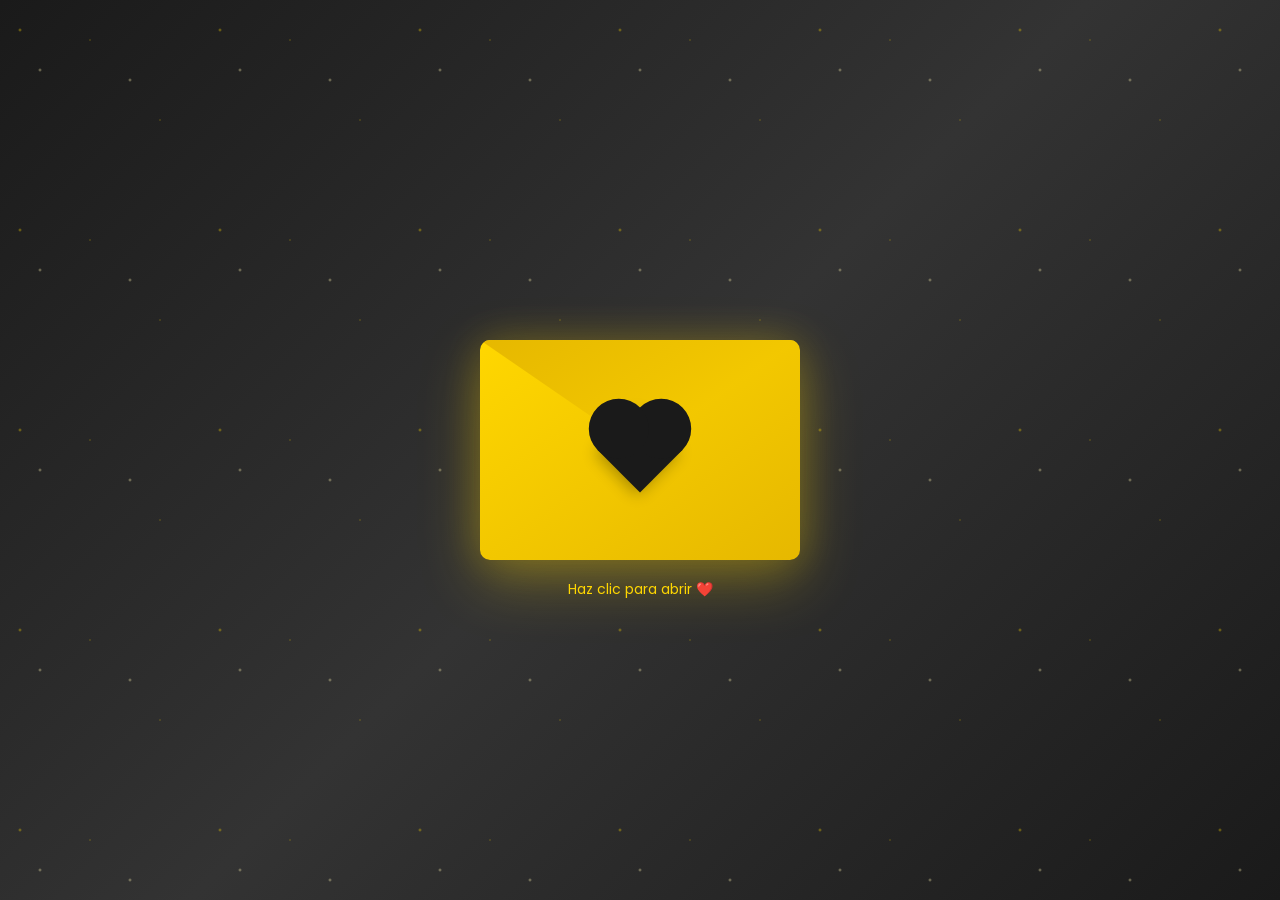
==== index.html @ 088941a1 "First commit" ====
<!DOCTYPE html>
<html lang="es">
<head>
    <meta charset="UTF-8">
    <meta name="viewport" content="width=device-width, initial-scale=1.0">
    <title>Feliz Cumpleaños Allisson ❤️</title>
    <link rel="stylesheet" href="styles.css">
    <link href="https://fonts.googleapis.com/css2?family=Dancing+Script:wght@400;700&family=Playfair+Display:wght@400;700&family=Poppins:wght@300;400;600&display=swap" rel="stylesheet">
</head>
<body>
    <!-- Sobre de la carta -->
    <div class="envelope" id="envelope">
        <div class="envelope-flap"></div>
        <div class="envelope-content">
            <div class="heart-seal"></div>
        </div>
        <p class="envelope-hint">Haz clic para abrir ❤️</p>
    </div>

    <!-- Contenido de la carta -->
    <div class="letter" id="letter">
        <div class="letter-header">
            <div class="decorative-line"></div>
            <h1>✨ Feliz Cumpleaños ✨</h1>
            <h2>Allisson</h2>
            <div class="decorative-line"></div>
        </div>

        <div class="letter-body">
            <div class="intro-section">
                <p class="greeting">Para la mujer más especial del mundo...</p>
            </div>

            <div class="message-section">
                <p class="message">
                    Hoy es un día muy especial porque celebramos a alguien increíble, 
                    alguien que ilumina cada momento con su sonrisa, su risa y su presencia. 
                    Tú, Allisson, eres esa luz que hace que todo sea más hermoso.
                </p>
            </div>

            <div class="message-section">
                <p class="message">
                    Quiero que sepas lo mucho que significas para mí. Cada momento 
                    compartido contigo es un tesoro que guardo en mi corazón. Tu fuerza, 
                    tu bondad y tu forma de ser me inspiran cada día a ser mejor persona.
                </p>
            </div>

            <div class="photo-gallery">
                <h3>Nuestros Momentos Especiales 📸</h3>
                <div class="photos-grid">
                    <div class="photo-frame">
                        <div class="photo-placeholder">
                            <span>📷</span>
                            <p>Foto 1</p>
                        </div>
                    </div>
                    <div class="photo-frame">
                        <div class="photo-placeholder">
                            <span>📷</span>
                            <p>Foto 2</p>
                        </div>
                    </div>
                    <div class="photo-frame">
                        <div class="photo-placeholder">
                            <span>📷</span>
                            <p>Foto 3</p>
                        </div>
                    </div>
                    <div class="photo-frame">
                        <div class="photo-placeholder">
                            <span>📷</span>
                            <p>Foto 4</p>
                        </div>
                    </div>
                </div>
            </div>

            <div class="wishes-section">
                <h3>🎂 Mis Deseos Para Ti 🎂</h3>
                <ul class="wishes-list">
                    <li>✨ Que todos tus sueños se hagan realidad</li>
                    <li>✨ Que la felicidad te acompañe siempre</li>
                    <li>✨ Que cada día traiga nuevas aventuras</li>
                    <li>✨ Que nunca pierdas esa sonrisa que ilumina todo</li>
                    <li>✨ Que este nuevo año de vida sea el mejor de todos</li>
                </ul>
            </div>

            <div class="final-message">
                <p class="message">
                    Gracias por ser tú, por existir, por cada risa, por cada momento. 
                    No tengo palabras suficientes para expresar lo valioso/a que eres para mí.
                </p>
                <p class="signature">
                    Con todo mi amor,<br>
                    <span class="from-name">Con cariño 💛</span>
                </p>
            </div>
        </div>

        <div class="letter-footer">
            <div class="hearts-decoration">
                <span>❤️</span>
                <span>💛</span>
                <span>❤️</span>
                <span>💛</span>
                <span>❤️</span>
            </div>
            <p class="date">31 de Agosto, 2026</p>
        </div>
    </div>

    <!-- Partículas de corazones -->
    <div class="particles" id="particles"></div>

    <!-- Confeti -->
    <div class="confetti-container" id="confetti"></div>

    <script src="script.js"></script>
</body>
</html>
---- styles.css ----
/* ========================================
   ESTILOS CARTA DE CUMPLEAÑOS
   Colores: Amarillo y Negro
   ======================================== */

/* Variables de colores */
:root {
    --yellow-primary: #FFD700;
    --yellow-light: #FFF3B0;
    --yellow-dark: #E6B800;
    --black-primary: #1a1a1a;
    --black-light: #333333;
    --white: #ffffff;
    --cream: #FFFEF0;
}

/* Reset y estilos base */
* {
    margin: 0;
    padding: 0;
    box-sizing: border-box;
}

body {
    font-family: "Poppins", sans-serif;
    background: linear-gradient(135deg, var(--black-primary) 0%, var(--black-light) 50%, var(--black-primary) 100%);
    min-height: 100vh;
    display: flex;
    justify-content: center;
    align-items: center;
    padding: 20px;
    overflow-x: hidden;
}

body::before {
    content: "";
    position: fixed;
    top: 0;
    left: 0;
    width: 100%;
    height: 100%;
    background-image: 
        radial-gradient(2px 2px at 20px 30px, var(--yellow-primary), transparent),
        radial-gradient(2px 2px at 40px 70px, var(--yellow-light), transparent),
        radial-gradient(1px 1px at 90px 40px, var(--yellow-primary), transparent),
        radial-gradient(2px 2px at 130px 80px, var(--yellow-light), transparent),
        radial-gradient(1px 1px at 160px 120px, var(--yellow-primary), transparent);
    background-repeat: repeat;
    background-size: 200px 200px;
    opacity: 0.5;
    pointer-events: none;
    z-index: 0;
}

/* ========================================
   SOBRE DE LA CARTA
   ======================================== */

.envelope {
    position: relative;
    width: 320px;
    height: 220px;
    background: linear-gradient(145deg, var(--yellow-primary), var(--yellow-dark));
    border-radius: 10px;
    cursor: pointer;
    transition: all 0.5s ease;
    z-index: 10;
    box-shadow: 
        0 20px 60px rgba(255, 215, 0, 0.3),
        0 0 40px rgba(255, 215, 0, 0.2);
    animation: float 3s ease-in-out infinite;
}

.envelope:hover {
    transform: scale(1.05);
    box-shadow: 
        0 25px 70px rgba(255, 215, 0, 0.4),
        0 0 50px rgba(255, 215, 0, 0.3);
}

.envelope.opened {
    animation: openEnvelope 1s ease forwards;
}

.envelope.opened .envelope-flap {
    transform: rotateX(180deg);
}

.envelope.opened .envelope-hint {
    opacity: 0;
}



/* ========================================
   CONTENIDO DE LA CARTA
   ======================================== */

.letter {
    display: none;
    width: 100%;
    max-width: 700px;
    background: linear-gradient(180deg, var(--cream) 0%, var(--white) 100%);
    border-radius: 5px;
    box-shadow: 
        0 30px 80px rgba(0, 0, 0, 0.5),
        0 0 60px rgba(255, 215, 0, 0.2);
    position: relative;
    overflow: hidden;
    z-index: 10;
}

.letter.visible {
    display: block;
    animation: letterAppear 1s ease forwards;
}

@keyframes letterAppear {
    0% {
        opacity: 0;
        transform: scale(0.8) translateY(50px);
    }
    100% {
        opacity: 1;
        transform: scale(1) translateY(0);
    }
}

.letter::before {
    content: "";
    position: absolute;
    top: 0;
    left: 0;
    right: 0;
    height: 8px;
    background: repeating-linear-gradient(
        90deg,
        var(--yellow-primary) 0px,
        var(--yellow-primary) 20px,
        var(--black-primary) 20px,
        var(--black-primary) 40px
    );
}

.letter-header {
    text-align: center;
    padding: 40px 30px 20px;
    background: linear-gradient(135deg, var(--yellow-primary) 0%, var(--yellow-light) 100%);
    position: relative;
}

.decorative-line {
    height: 3px;
    background: linear-gradient(90deg, transparent, var(--black-primary), transparent);
    margin: 15px auto;
    width: 60%;
}

.letter-header h1 {
    font-family: "Dancing Script", cursive;
    font-size: 2.5rem;
    color: var(--black-primary);
    text-shadow: 2px 2px 4px rgba(255, 255, 255, 0.5);
    animation: shimmer 2s infinite;
}

@keyframes shimmer {
    0%, 100% { opacity: 1; }
    50% { opacity: 0.8; }
}

.letter-header h2 {


/* ========================================
   GALERÍA DE FOTOS
   ======================================== */

.photo-gallery {
    margin: 35px 0;
    text-align: center;
}

.photo-gallery h3 {
    font-family: "Dancing Script", cursive;
    font-size: 1.6rem;
    color: var(--black-primary);
    margin-bottom: 20px;
}

.photos-grid {
    display: grid;
    grid-template-columns: repeat(2, 1fr);
    gap: 15px;
    max-width: 500px;
    margin: 0 auto;
}

.photo-frame {
    aspect-ratio: 1;
    border-radius: 10px;
    overflow: hidden;
    box-shadow: 
        0 5px 20px rgba(0, 0, 0, 0.2),
        inset 0 0 0 4px var(--yellow-primary);
    transition: all 0.3s ease;
    position: relative;
}

.photo-frame:hover {
    transform: scale(1.05) rotate(2deg);
    box-shadow: 
        0 10px 30px rgba(0, 0, 0, 0.3),
        inset 0 0 0 4px var(--yellow-primary);
}

.photo-placeholder {
    width: 100%;
    height: 100%;
    background: linear-gradient(135deg, var(--yellow-light), var(--cream));
    display: flex;
    flex-direction: column;
    justify-content: center;
    align-items: center;
    border: 2px dashed var(--yellow-dark);
}

.photo-placeholder span {
    font-size: 2.5rem;
    margin-bottom: 5px;
}

.photo-placeholder p {
    font-size: 0.8rem;
    color: var(--black-light);
    font-weight: 600;
}

.photo-frame img {
    width: 100%;
    height: 100%;
    object-fit: cover;
}

/* ========================================
   SECCIÓN DE DESEOS
   ======================================== */

.wishes-section {
    margin: 35px 0;
    padding: 25px;
    background: linear-gradient(135deg, var(--yellow-light) 0%, var(--cream) 100%);
    border-radius: 15px;
    border: 3px solid var(--yellow-primary);
    position: relative;
}

.wishes-section::before {
    content: "🎁";
    position: absolute;
    top: -15px;
    left: 50%;
    transform: translateX(-50%);
    font-size: 2rem;


/* ========================================
   MENSAJE FINAL
   ======================================== */

.final-message {
    text-align: center;
    margin-top: 35px;
    padding-top: 25px;
    border-top: 2px solid var(--yellow-primary);
}

.signature {
    font-family: "Dancing Script", cursive;
    font-size: 1.5rem;
    color: var(--black-primary);
    margin-top: 20px;
}

.from-name {
    font-size: 1.8rem;
    display: block;
    margin-top: 10px;
}

/* ========================================
   FOOTER DE LA CARTA
   ======================================== */

.letter-footer {
    text-align: center;
    padding: 20px 30px 30px;
    background: linear-gradient(180deg, var(--cream) 0%, var(--yellow-light) 100%);
}

.hearts-decoration {
    font-size: 1.5rem;
    margin-bottom: 15px;
    animation: heartbeat 1.5s infinite;
}

@keyframes heartbeat {
    0%, 100% { transform: scale(1); }
    50% { transform: scale(1.1); }
}

.date {
    font-family: "Playfair Display", serif;
    font-size: 1rem;
    color: var(--black-light);
    font-style: italic;
}

/* ========================================
   PARTÍCULAS Y EFECTOS
   ======================================== */

.particles {
    position: fixed;
    top: 0;
    left: 0;
    width: 100%;
    height: 100%;
    pointer-events: none;
    z-index: 5;
}

.particle {
    position: absolute;
    font-size: 1.5rem;
    animation: particleFall linear infinite;
    opacity: 0.8;
}

@keyframes particleFall {
    0% {
        transform: translateY(-100px) rotate(0deg);
        opacity: 0;
    }
    10% {
        opacity: 0.8;
    }
    90% {
        opacity: 0.8;
    }
    100% {
        transform: translateY(100vh) rotate(720deg);
        opacity: 0;
    }
}

/* ========================================
   CONFETI
   ======================================== */

.confetti-container {
    position: fixed;
    top: 0;
    left: 0;
    width: 100%;
    height: 100%;
    pointer-events: none;
    z-index: 100;
    overflow: hidden;
}

.confetti {
    position: absolute;
    width: 10px;
    height: 10px;
    top: -10px;
    animation: confettiFall linear forwards;
}

@keyframes confettiFall {
    0% {
        transform: translateY(0) rotateZ(0deg);
        opacity: 1;
    }
    100% {
        transform: translateY(100vh) rotateZ(720deg);
        opacity: 0;
    }
}

/* ========================================
   RESPONSIVE
   ======================================== */

@media (max-width: 600px) {
    .letter-header h1 {
        font-size: 1.8rem;
    }
    
    .letter-header h2 {
        font-size: 2rem;
    }
    
    .letter-body {
        padding: 20px 25px;
    }
    
    .greeting {
        font-size: 1.4rem;
    }
    
    .message {
        font-size: 0.95rem;
    }
    
    .photos-grid {
        gap: 10px;
    }
    
    .envelope {
        width: 280px;
        height: 190px;
    }
}

/* ========================================
   EFECTOS ADICIONALES
   ======================================== */

.letter:hover {
    box-shadow: 
        0 35px 90px rgba(0, 0, 0, 0.5),
        0 0 80px rgba(255, 215, 0, 0.3);
}

html {
    scroll-behavior: smooth;
}

::selection {
    background: var(--yellow-primary);
    color: var(--black-primary);
}
    background: var(--white);
    padding: 0 10px;
}

.wishes-section h3 {
    font-family: "Playfair Display", serif;
    font-size: 1.4rem;
    color: var(--black-primary);
    text-align: center;
    margin-bottom: 15px;
}

.wishes-list {
    list-style: none;
    padding: 0;
}

.wishes-list li {
    padding: 10px 0;
    border-bottom: 1px dashed var(--yellow-dark);
    font-size: 1rem;
    color: var(--black-light);
    position: relative;
    padding-left: 30px;
    transition: all 0.3s ease;
}

.wishes-list li:last-child {
    border-bottom: none;
}

.wishes-list li:hover {
    color: var(--black-primary);
    transform: translateX(5px);
}

.wishes-list li::before {
    content: "✨";
    position: absolute;
    left: 0;
    top: 50%;
    transform: translateY(-50%);
}
    font-family: "Playfair Display", serif;
    font-size: 3rem;
    color: var(--black-primary);
    margin-top: 10px;
    letter-spacing: 3px;
}

.letter-body {
    padding: 30px 40px;
    color: var(--black-light);
}

.intro-section {
    text-align: center;
    margin-bottom: 25px;
}

.greeting {
    font-family: "Dancing Script", cursive;
    font-size: 1.8rem;
    color: var(--black-primary);
    font-style: italic;
}

.message-section {
    margin-bottom: 25px;
    opacity: 0;
    transform: translateY(20px);
    animation: fadeInUp 0.8s ease forwards;
}

.message-section:nth-child(2) { animation-delay: 0.5s; }
.message-section:nth-child(3) { animation-delay: 1s; }

@keyframes fadeInUp {
    to {
        opacity: 1;
        transform: translateY(0);
    }
}

.message {
    font-size: 1rem;
    line-height: 1.8;
    text-align: justify;
    color: var(--black-light);
}
@keyframes float {
    0%, 100% { transform: translateY(0); }
    50% { transform: translateY(-10px); }
}

@keyframes openEnvelope {
    0% { transform: scale(1); }
    50% { transform: scale(1.1); }
    100% { transform: scale(0); opacity: 0; }
}

.envelope-flap {
    position: absolute;
    top: 0;
    left: 0;
    width: 100%;
    height: 100%;
    background: linear-gradient(145deg, var(--yellow-dark), var(--yellow-primary));
    clip-path: polygon(0 0, 50% 50%, 100% 0);
    transform-origin: top center;
    transition: transform 0.8s ease;
    border-radius: 10px 10px 0 0;
}

.envelope-content {
    position: absolute;
    top: 50%;
    left: 50%;
    transform: translate(-50%, -50%);
    text-align: center;
    z-index: 1;
}

.heart-seal {
    width: 60px;
    height: 60px;
    background: var(--black-primary);
    transform: rotate(45deg);
    position: relative;
    margin: 0 auto;
    box-shadow: 0 4px 15px rgba(0, 0, 0, 0.3);
}

.heart-seal::before,
.heart-seal::after {
    content: "";
    position: absolute;
    width: 60px;
    height: 60px;
    background: var(--black-primary);
    border-radius: 50%;
}

.heart-seal::before {
    top: -30px;
    left: 0;
}

.heart-seal::after {
    top: 0;
    left: -30px;
}

.envelope-hint {
    position: absolute;
    bottom: -40px;
    left: 50%;
    transform: translateX(-50%);
    color: var(--yellow-primary);
    font-size: 14px;
    white-space: nowrap;
    transition: opacity 0.5s ease;
    animation: pulse 2s infinite;
}

@keyframes pulse {
    0%, 100% { opacity: 1; }
    50% { opacity: 0.5; }
}
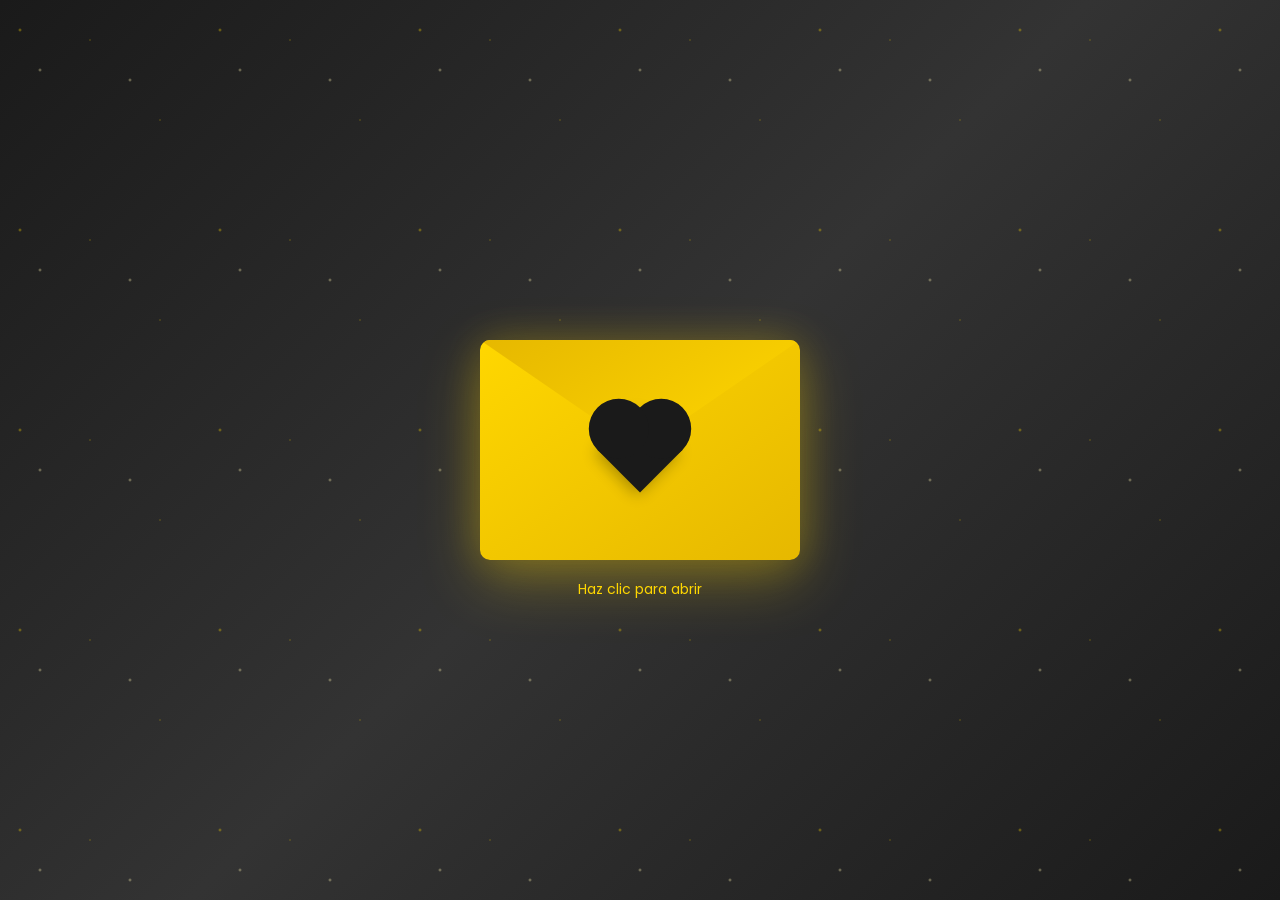
==== commit 95b29bc7: "Carta centrada" ====
--- a/index.html
+++ b/index.html
@@ -3,74 +3,77 @@
 <head>
     <meta charset="UTF-8">
     <meta name="viewport" content="width=device-width, initial-scale=1.0">
-    <title>Feliz Cumpleaños Allisson ❤️</title>
+    <title>Feliz Cumplea�os Allisson</title>
     <link rel="stylesheet" href="styles.css">
     <link href="https://fonts.googleapis.com/css2?family=Dancing+Script:wght@400;700&family=Playfair+Display:wght@400;700&family=Poppins:wght@300;400;600&display=swap" rel="stylesheet">
 </head>
 <body>
-    <!-- Sobre de la carta -->
-    <div class="envelope" id="envelope">
-        <div class="envelope-flap"></div>
-        <div class="envelope-content">
-            <div class="heart-seal"></div>
+    <!-- Contenedor del sobre -->
+    <div class="envelope-wrapper">
+        <!-- Sobre de la carta -->
+        <div class="envelope" id="envelope">
+            <div class="envelope-flap"></div>
+            <div class="envelope-content">
+                <div class="heart-seal"></div>
+            </div>
+            <p class="envelope-hint">Haz clic para abrir</p>
         </div>
-        <p class="envelope-hint">Haz clic para abrir ❤️</p>
     </div>
 
     <!-- Contenido de la carta -->
     <div class="letter" id="letter">
         <div class="letter-header">
             <div class="decorative-line"></div>
-            <h1>✨ Feliz Cumpleaños ✨</h1>
+            <h1>Feliz Cumpleanos</h1>
             <h2>Allisson</h2>
             <div class="decorative-line"></div>
         </div>
 
         <div class="letter-body">
             <div class="intro-section">
-                <p class="greeting">Para la mujer más especial del mundo...</p>
+                <p class="greeting">Para la mujer mas especial del mundo...</p>
             </div>
 
             <div class="message-section">
                 <p class="message">
-                    Hoy es un día muy especial porque celebramos a alguien increíble, 
+                    Hoy es un dia muy especial porque celebramos a alguien increible, 
                     alguien que ilumina cada momento con su sonrisa, su risa y su presencia. 
-                    Tú, Allisson, eres esa luz que hace que todo sea más hermoso.
+                    Tu, Allisson, eres esa luz que hace que todo sea mas hermoso.
                 </p>
             </div>
 
             <div class="message-section">
                 <p class="message">
-                    Quiero que sepas lo mucho que significas para mí. Cada momento 
-                    compartido contigo es un tesoro que guardo en mi corazón. Tu fuerza, 
-                    tu bondad y tu forma de ser me inspiran cada día a ser mejor persona.
+                    Quiero que sepas lo mucho que significas para mi. Cada momento 
+                    compartido contigo es un tesoro que guardo en mi corazon. Tu fuerza, 
+                    tu bondad y tu forma de ser me inspiran cada dia a ser mejor persona.
                 </p>
             </div>
 
             <div class="photo-gallery">
-                <h3>Nuestros Momentos Especiales 📸</h3>
+                <h3>Nuestros Momentos Especiales</h3>
                 <div class="photos-grid">
                     <div class="photo-frame">
                         <div class="photo-placeholder">
-                            <span>📷</span>
+                            <span>??</span>
                             <p>Foto 1</p>
                         </div>
                     </div>
                     <div class="photo-frame">
                         <div class="photo-placeholder">
-                            <span>📷</span>
+                            <span>??</span>
                             <p>Foto 2</p>
                         </div>
                     </div>
                     <div class="photo-frame">
                         <div class="photo-placeholder">
-                            <span>📷</span>
+                            <span>??</span>
                             <p>Foto 3</p>
                         </div>
                     </div>
                     <div class="photo-frame">
                         <div class="photo-placeholder">
-                            <span>📷</span>
+                            <span>??</span>
                             <p>Foto 4</p>
                         </div>
                     </div>
@@ -78,41 +81,41 @@
             </div>
 
             <div class="wishes-section">
-                <h3>🎂 Mis Deseos Para Ti 🎂</h3>
+                <h3>Mis Deseos Para Ti</h3>
                 <ul class="wishes-list">
-                    <li>✨ Que todos tus sueños se hagan realidad</li>
-                    <li>✨ Que la felicidad te acompañe siempre</li>
-                    <li>✨ Que cada día traiga nuevas aventuras</li>
-                    <li>✨ Que nunca pierdas esa sonrisa que ilumina todo</li>
-                    <li>✨ Que este nuevo año de vida sea el mejor de todos</li>
+                    <li>Que todos tus suenos se hagan realidad</li>
+                    <li>Que la felicidad te acompanie siempre</li>
+                    <li>Que cada dia traiga nuevas aventuras</li>
+                    <li>Que nunca pierdas esa sonrisa que ilumina todo</li>
+                    <li>Que este nuevo ano de vida sea el mejor de todos</li>
                 </ul>
             </div>
 
             <div class="final-message">
                 <p class="message">
-                    Gracias por ser tú, por existir, por cada risa, por cada momento. 
-                    No tengo palabras suficientes para expresar lo valioso/a que eres para mí.
+                    Gracias por ser tu, por existir, por cada risa, por cada momento. 
+                    No tengo palabras suficientes para expresar lo valioso/a que eres para mi.
                 </p>
                 <p class="signature">
                     Con todo mi amor,<br>
-                    <span class="from-name">Con cariño 💛</span>
+                    <span class="from-name">Con cari�o</span>
                 </p>
             </div>
         </div>
 
         <div class="letter-footer">
             <div class="hearts-decoration">
-                <span>❤️</span>
-                <span>💛</span>
-                <span>❤️</span>
-                <span>💛</span>
-                <span>❤️</span>
+                <span>??</span>
+                <span>??</span>
+                <span>??</span>
+                <span>??</span>
+                <span>??</span>
             </div>
             <p class="date">31 de Agosto, 2026</p>
         </div>
     </div>
 
-    <!-- Partículas de corazones -->
+    <!-- Particulas de corazones -->
     <div class="particles" id="particles"></div>
 
     <!-- Confeti -->
@@ -120,4 +123,4 @@
 
     <script src="script.js"></script>
 </body>
-</html>+</html>
--- a/styles.css
+++ b/styles.css
@@ -1,9 +1,4 @@
-/* ========================================
-   ESTILOS CARTA DE CUMPLEAÑOS
-   Colores: Amarillo y Negro
-   ======================================== */
-
-/* Variables de colores */
+/* CARTA DE CUMPLEANOS */
 :root {
     --yellow-primary: #FFD700;
     --yellow-light: #FFF3B0;
@@ -14,31 +9,23 @@
     --cream: #FFFEF0;
 }
 
-/* Reset y estilos base */
-* {
-    margin: 0;
-    padding: 0;
-    box-sizing: border-box;
-}
+* { margin: 0; padding: 0; box-sizing: border-box; }
 
 body {
     font-family: "Poppins", sans-serif;
-    background: linear-gradient(135deg, var(--black-primary) 0%, var(--black-light) 50%, var(--black-primary) 100%);
+    background: linear-gradient(135deg, var(--black-primary), var(--black-light), var(--black-primary));
     min-height: 100vh;
     display: flex;
     justify-content: center;
     align-items: center;
     padding: 20px;
-    overflow-x: hidden;
+    position: relative;
 }
 
 body::before {
     content: "";
     position: fixed;
-    top: 0;
-    left: 0;
-    width: 100%;
-    height: 100%;
+    top: 0; left: 0; width: 100%; height: 100%;
     background-image: 
         radial-gradient(2px 2px at 20px 30px, var(--yellow-primary), transparent),
         radial-gradient(2px 2px at 40px 70px, var(--yellow-light), transparent),
@@ -52,59 +39,88 @@
     z-index: 0;
 }
 
-/* ========================================
-   SOBRE DE LA CARTA
-   ======================================== */
-
+/* ENVOLTURA DEL SOBRE */
+.envelope-wrapper {
+    display: flex;
+    justify-content: center;
+    align-items: center;
+    width: 100%;
+}
+
+/* OCULTAR ENVOLTURA DEL SOBRE */
+.envelope-wrapper.hidden {
+    display: none;
+}
+
+/* SOBRE */
 .envelope {
     position: relative;
-    width: 320px;
-    height: 220px;
+    width: 320px; height: 220px;
     background: linear-gradient(145deg, var(--yellow-primary), var(--yellow-dark));
     border-radius: 10px;
     cursor: pointer;
     transition: all 0.5s ease;
     z-index: 10;
-    box-shadow: 
-        0 20px 60px rgba(255, 215, 0, 0.3),
-        0 0 40px rgba(255, 215, 0, 0.2);
+    box-shadow: 0 20px 60px rgba(255, 215, 0, 0.3), 0 0 40px rgba(255, 215, 0, 0.2);
     animation: float 3s ease-in-out infinite;
 }
 
 .envelope:hover {
     transform: scale(1.05);
-    box-shadow: 
-        0 25px 70px rgba(255, 215, 0, 0.4),
-        0 0 50px rgba(255, 215, 0, 0.3);
-}
-
-.envelope.opened {
-    animation: openEnvelope 1s ease forwards;
-}
-
-.envelope.opened .envelope-flap {
-    transform: rotateX(180deg);
-}
-
-.envelope.opened .envelope-hint {
-    opacity: 0;
-}
-
-
-
-/* ========================================
-   CONTENIDO DE LA CARTA
-   ======================================== */
-
+    box-shadow: 0 25px 70px rgba(255, 215, 0, 0.4), 0 0 50px rgba(255, 215, 0, 0.3);
+}
+
+.envelope.opened { animation: openEnvelope 1s ease forwards; }
+.envelope.opened .envelope-flap { transform: rotateX(180deg); }
+.envelope.opened .envelope-hint { opacity: 0; }
+
+.envelope-flap {
+    position: absolute; top: 0; left: 0; width: 100%; height: 50%;
+    background: linear-gradient(145deg, var(--yellow-dark), var(--yellow-primary));
+    clip-path: polygon(0 0, 50% 100%, 100% 0);
+    transform-origin: top center;
+    transition: transform 0.8s ease;
+    border-radius: 10px 10px 0 0;
+}
+
+.envelope-content {
+    position: absolute; top: 50%; left: 50%;
+    transform: translate(-50%, -50%);
+    text-align: center; z-index: 1;
+}
+
+.heart-seal {
+    width: 60px; height: 60px;
+    background: var(--black-primary);
+    transform: rotate(45deg);
+    position: relative; margin: 0 auto;
+    box-shadow: 0 4px 15px rgba(0, 0, 0, 0.3);
+}
+
+.heart-seal::before, .heart-seal::after {
+    content: ""; position: absolute; width: 60px; height: 60px;
+    background: var(--black-primary); border-radius: 50%;
+}
+.heart-seal::before { top: -30px; left: 0; }
+.heart-seal::after { top: 0; left: -30px; }
+
+.envelope-hint {
+    position: absolute; bottom: -40px; left: 50%;
+    transform: translateX(-50%);
+    color: var(--yellow-primary); font-size: 14px;
+    white-space: nowrap; transition: opacity 0.5s ease;
+    animation: pulse 2s infinite;
+}
+
+/* CARTA */
 .letter {
     display: none;
-    width: 100%;
     max-width: 700px;
-    background: linear-gradient(180deg, var(--cream) 0%, var(--white) 100%);
+    margin-left: auto;
+    margin-right: auto;
+    background: linear-gradient(180deg, var(--cream), var(--white));
     border-radius: 5px;
-    box-shadow: 
-        0 30px 80px rgba(0, 0, 0, 0.5),
-        0 0 60px rgba(255, 215, 0, 0.2);
+    box-shadow: 0 30px 80px rgba(0, 0, 0, 0.5), 0 0 60px rgba(255, 215, 0, 0.2);
     position: relative;
     overflow: hidden;
     z-index: 10;
@@ -115,498 +131,123 @@
     animation: letterAppear 1s ease forwards;
 }
 
-@keyframes letterAppear {
-    0% {
-        opacity: 0;
-        transform: scale(0.8) translateY(50px);
-    }
-    100% {
-        opacity: 1;
-        transform: scale(1) translateY(0);
-    }
-}
-
 .letter::before {
-    content: "";
-    position: absolute;
-    top: 0;
-    left: 0;
-    right: 0;
-    height: 8px;
-    background: repeating-linear-gradient(
-        90deg,
-        var(--yellow-primary) 0px,
-        var(--yellow-primary) 20px,
-        var(--black-primary) 20px,
-        var(--black-primary) 40px
-    );
-}
-
-.letter-header {
-    text-align: center;
-    padding: 40px 30px 20px;
-    background: linear-gradient(135deg, var(--yellow-primary) 0%, var(--yellow-light) 100%);
-    position: relative;
-}
-
+    content: ""; position: absolute; top: 0; left: 0; right: 0; height: 8px;
+    background: repeating-linear-gradient(90deg, var(--yellow-primary) 0px, var(--yellow-primary) 20px, var(--black-primary) 20px, var(--black-primary) 40px);
+}
+
+.letter-header { text-align: center; padding: 40px 30px 20px; }
+.letter-header h1 {
+    font-family: "Dancing Script", cursive; font-size: 3rem;
+    color: var(--yellow-dark); text-shadow: 2px 2px 4px rgba(0, 0, 0, 0.1); margin: 10px 0;
+}
+.letter-header h2 {
+    font-family: "Playfair Display", serif; font-size: 2.2rem;
+    color: var(--black-primary); letter-spacing: 3px; margin-bottom: 15px;
+}
 .decorative-line {
-    height: 3px;
-    background: linear-gradient(90deg, transparent, var(--black-primary), transparent);
-    margin: 15px auto;
-    width: 60%;
-}
-
-.letter-header h1 {
-    font-family: "Dancing Script", cursive;
-    font-size: 2.5rem;
-    color: var(--black-primary);
-    text-shadow: 2px 2px 4px rgba(255, 255, 255, 0.5);
-    animation: shimmer 2s infinite;
-}
-
-@keyframes shimmer {
-    0%, 100% { opacity: 1; }
-    50% { opacity: 0.8; }
-}
-
-.letter-header h2 {
-
-
-/* ========================================
-   GALERÍA DE FOTOS
-   ======================================== */
-
-.photo-gallery {
-    margin: 35px 0;
-    text-align: center;
-}
-
-.photo-gallery h3 {
-    font-family: "Dancing Script", cursive;
-    font-size: 1.6rem;
-    color: var(--black-primary);
-    margin-bottom: 20px;
-}
-
-.photos-grid {
-    display: grid;
-    grid-template-columns: repeat(2, 1fr);
-    gap: 15px;
-    max-width: 500px;
+    width: 150px; height: 3px;
+    background: linear-gradient(90deg, transparent, var(--yellow-primary), transparent);
     margin: 0 auto;
 }
 
-.photo-frame {
-    aspect-ratio: 1;
-    border-radius: 10px;
-    overflow: hidden;
-    box-shadow: 
-        0 5px 20px rgba(0, 0, 0, 0.2),
-        inset 0 0 0 4px var(--yellow-primary);
-    transition: all 0.3s ease;
-    position: relative;
-}
-
-.photo-frame:hover {
-    transform: scale(1.05) rotate(2deg);
-    box-shadow: 
-        0 10px 30px rgba(0, 0, 0, 0.3),
-        inset 0 0 0 4px var(--yellow-primary);
-}
-
-.photo-placeholder {
-    width: 100%;
-    height: 100%;
-    background: linear-gradient(135deg, var(--yellow-light), var(--cream));
-    display: flex;
-    flex-direction: column;
-    justify-content: center;
-    align-items: center;
-    border: 2px dashed var(--yellow-dark);
-}
-
-.photo-placeholder span {
-    font-size: 2.5rem;
-    margin-bottom: 5px;
-}
-
-.photo-placeholder p {
-    font-size: 0.8rem;
-    color: var(--black-light);
-    font-weight: 600;
-}
-
-.photo-frame img {
-    width: 100%;
-    height: 100%;
-    object-fit: cover;
-}
-
-/* ========================================
-   SECCIÓN DE DESEOS
-   ======================================== */
-
-.wishes-section {
-    margin: 35px 0;
-    padding: 25px;
-    background: linear-gradient(135deg, var(--yellow-light) 0%, var(--cream) 100%);
-    border-radius: 15px;
-    border: 3px solid var(--yellow-primary);
-    position: relative;
-}
-
-.wishes-section::before {
-    content: "🎁";
-    position: absolute;
-    top: -15px;
-    left: 50%;
-    transform: translateX(-50%);
-    font-size: 2rem;
-
-
-/* ========================================
-   MENSAJE FINAL
-   ======================================== */
-
-.final-message {
-    text-align: center;
-    margin-top: 35px;
-    padding-top: 25px;
-    border-top: 2px solid var(--yellow-primary);
-}
-
-.signature {
-    font-family: "Dancing Script", cursive;
-    font-size: 1.5rem;
-    color: var(--black-primary);
-    margin-top: 20px;
-}
-
-.from-name {
-    font-size: 1.8rem;
-    display: block;
-    margin-top: 10px;
-}
-
-/* ========================================
-   FOOTER DE LA CARTA
-   ======================================== */
-
-.letter-footer {
-    text-align: center;
-    padding: 20px 30px 30px;
-    background: linear-gradient(180deg, var(--cream) 0%, var(--yellow-light) 100%);
-}
-
-.hearts-decoration {
-    font-size: 1.5rem;
-    margin-bottom: 15px;
-    animation: heartbeat 1.5s infinite;
-}
-
-@keyframes heartbeat {
-    0%, 100% { transform: scale(1); }
-    50% { transform: scale(1.1); }
-}
-
-.date {
-    font-family: "Playfair Display", serif;
-    font-size: 1rem;
-    color: var(--black-light);
-    font-style: italic;
-}
-
-/* ========================================
-   PARTÍCULAS Y EFECTOS
-   ======================================== */
-
-.particles {
-    position: fixed;
-    top: 0;
-    left: 0;
-    width: 100%;
-    height: 100%;
-    pointer-events: none;
-    z-index: 5;
-}
-
-.particle {
-    position: absolute;
-    font-size: 1.5rem;
-    animation: particleFall linear infinite;
-    opacity: 0.8;
-}
-
-@keyframes particleFall {
-    0% {
-        transform: translateY(-100px) rotate(0deg);
-        opacity: 0;
-    }
-    10% {
-        opacity: 0.8;
-    }
-    90% {
-        opacity: 0.8;
-    }
-    100% {
-        transform: translateY(100vh) rotate(720deg);
-        opacity: 0;
-    }
-}
-
-/* ========================================
-   CONFETI
-   ======================================== */
-
-.confetti-container {
-    position: fixed;
-    top: 0;
-    left: 0;
-    width: 100%;
-    height: 100%;
-    pointer-events: none;
-    z-index: 100;
-    overflow: hidden;
-}
-
-.confetti {
-    position: absolute;
-    width: 10px;
-    height: 10px;
-    top: -10px;
-    animation: confettiFall linear forwards;
-}
-
-@keyframes confettiFall {
-    0% {
-        transform: translateY(0) rotateZ(0deg);
-        opacity: 1;
-    }
-    100% {
-        transform: translateY(100vh) rotateZ(720deg);
-        opacity: 0;
-    }
-}
-
-/* ========================================
-   RESPONSIVE
-   ======================================== */
-
-@media (max-width: 600px) {
-    .letter-header h1 {
-        font-size: 1.8rem;
-    }
-    
-    .letter-header h2 {
-        font-size: 2rem;
-    }
-    
-    .letter-body {
-        padding: 20px 25px;
-    }
-    
-    .greeting {
-        font-size: 1.4rem;
-    }
-    
-    .message {
-        font-size: 0.95rem;
-    }
-    
-    .photos-grid {
-        gap: 10px;
-    }
-    
-    .envelope {
-        width: 280px;
-        height: 190px;
-    }
-}
-
-/* ========================================
-   EFECTOS ADICIONALES
-   ======================================== */
-
-.letter:hover {
-    box-shadow: 
-        0 35px 90px rgba(0, 0, 0, 0.5),
-        0 0 80px rgba(255, 215, 0, 0.3);
-}
-
-html {
-    scroll-behavior: smooth;
-}
-
-::selection {
-    background: var(--yellow-primary);
-    color: var(--black-primary);
-}
-    background: var(--white);
-    padding: 0 10px;
-}
-
-.wishes-section h3 {
-    font-family: "Playfair Display", serif;
-    font-size: 1.4rem;
-    color: var(--black-primary);
-    text-align: center;
-    margin-bottom: 15px;
-}
-
-.wishes-list {
-    list-style: none;
-    padding: 0;
-}
-
-.wishes-list li {
-    padding: 10px 0;
-    border-bottom: 1px dashed var(--yellow-dark);
-    font-size: 1rem;
-    color: var(--black-light);
-    position: relative;
-    padding-left: 30px;
-    transition: all 0.3s ease;
-}
-
-.wishes-list li:last-child {
-    border-bottom: none;
-}
-
-.wishes-list li:hover {
-    color: var(--black-primary);
-    transform: translateX(5px);
-}
-
-.wishes-list li::before {
-    content: "✨";
-    position: absolute;
-    left: 0;
-    top: 50%;
-    transform: translateY(-50%);
-}
-    font-family: "Playfair Display", serif;
-    font-size: 3rem;
-    color: var(--black-primary);
-    margin-top: 10px;
-    letter-spacing: 3px;
-}
-
-.letter-body {
-    padding: 30px 40px;
-    color: var(--black-light);
-}
-
-.intro-section {
-    text-align: center;
-    margin-bottom: 25px;
-}
-
+.letter-body { padding: 0 40px 30px; }
+.intro-section { text-align: center; margin: 25px 0; }
 .greeting {
-    font-family: "Dancing Script", cursive;
-    font-size: 1.8rem;
-    color: var(--black-primary);
-    font-style: italic;
-}
-
-.message-section {
-    margin-bottom: 25px;
-    opacity: 0;
-    transform: translateY(20px);
-    animation: fadeInUp 0.8s ease forwards;
-}
-
-.message-section:nth-child(2) { animation-delay: 0.5s; }
-.message-section:nth-child(3) { animation-delay: 1s; }
-
-@keyframes fadeInUp {
-    to {
-        opacity: 1;
-        transform: translateY(0);
-    }
-}
-
-.message {
-    font-size: 1rem;
-    line-height: 1.8;
-    text-align: justify;
-    color: var(--black-light);
-}
-@keyframes float {
-    0%, 100% { transform: translateY(0); }
-    50% { transform: translateY(-10px); }
-}
-
-@keyframes openEnvelope {
-    0% { transform: scale(1); }
-    50% { transform: scale(1.1); }
-    100% { transform: scale(0); opacity: 0; }
-}
-
-.envelope-flap {
-    position: absolute;
-    top: 0;
-    left: 0;
-    width: 100%;
-    height: 100%;
-    background: linear-gradient(145deg, var(--yellow-dark), var(--yellow-primary));
-    clip-path: polygon(0 0, 50% 50%, 100% 0);
-    transform-origin: top center;
-    transition: transform 0.8s ease;
-    border-radius: 10px 10px 0 0;
-}
-
-.envelope-content {
-    position: absolute;
-    top: 50%;
-    left: 50%;
-    transform: translate(-50%, -50%);
-    text-align: center;
-    z-index: 1;
-}
-
-.heart-seal {
-    width: 60px;
-    height: 60px;
-    background: var(--black-primary);
-    transform: rotate(45deg);
-    position: relative;
-    margin: 0 auto;
-    box-shadow: 0 4px 15px rgba(0, 0, 0, 0.3);
-}
-
-.heart-seal::before,
-.heart-seal::after {
-    content: "";
-    position: absolute;
-    width: 60px;
-    height: 60px;
-    background: var(--black-primary);
-    border-radius: 50%;
-}
-
-.heart-seal::before {
-    top: -30px;
-    left: 0;
-}
-
-.heart-seal::after {
-    top: 0;
-    left: -30px;
-}
-
-.envelope-hint {
-    position: absolute;
-    bottom: -40px;
-    left: 50%;
-    transform: translateX(-50%);
-    color: var(--yellow-primary);
-    font-size: 14px;
-    white-space: nowrap;
-    transition: opacity 0.5s ease;
-    animation: pulse 2s infinite;
-}
-
-@keyframes pulse {
-    0%, 100% { opacity: 1; }
-    50% { opacity: 0.5; }
-}+    font-family: "Dancing Script", cursive; font-size: 1.5rem;
+    color: var(--black-light); font-style: italic;
+}
+.message-section { margin: 25px 0; text-align: justify; }
+.message { font-size: 1rem; line-height: 1.8; color: var(--black-light); }
+
+
+
+/* GALERIA DE FOTOS */
+.photo-gallery { margin: 35px 0; text-align: center; }
+.photo-gallery h3 { font-family: "Dancing Script", cursive; font-size: 1.6rem; color: var(--black-primary); margin-bottom: 20px; }
+.photos-grid { display: grid; grid-template-columns: repeat(2, 1fr); gap: 15px; max-width: 500px; margin: 0 auto; }
+.photo-frame { aspect-ratio: 1; border-radius: 10px; overflow: hidden; box-shadow: 0 5px 20px rgba(0, 0, 0, 0.2), inset 0 0 0 4px var(--yellow-primary); transition: all 0.3s ease; }
+.photo-frame:hover { transform: scale(1.05) rotate(2deg); box-shadow: 0 10px 30px rgba(0, 0, 0, 0.3), inset 0 0 0 4px var(--yellow-primary); }
+.photo-frame img { width: 100%; height: 100%; object-fit: cover; }
+.photo-placeholder { width: 100%; height: 100%; background: linear-gradient(135deg, var(--yellow-light), var(--cream)); display: flex; flex-direction: column; justify-content: center; align-items: center; border: 2px dashed var(--yellow-dark); }
+.photo-placeholder span { font-size: 2.5rem; margin-bottom: 5px; }
+.photo-placeholder p { font-size: 0.8rem; color: var(--black-light); font-weight: 600; }
+
+/* SECCION DE DESEOS */
+.wishes-section { margin: 35px 0; text-align: center; }
+.wishes-section h3 { font-family: "Dancing Script", cursive; font-size: 1.6rem; color: var(--black-primary); margin-bottom: 20px; }
+.wishes-list { list-style: none; padding: 0; }
+.wishes-list li { font-size: 1rem; color: var(--black-light); padding: 8px 0; border-bottom: 1px solid var(--yellow-light); transition: all 0.3s ease; }
+.wishes-list li:hover { color: var(--yellow-dark); transform: translateX(10px); }
+.wishes-list li:last-child { border-bottom: none; }
+
+/* MENSAJE FINAL */
+.final-message { margin: 35px 0; text-align: center; padding: 20px; background: linear-gradient(135deg, var(--yellow-light), var(--cream)); border-radius: 15px; border: 2px solid var(--yellow-primary); }
+.signature { margin-top: 20px; font-family: "Dancing Script", cursive; font-size: 1.4rem; color: var(--black-primary); }
+.from-name { display: block; font-size: 1.8rem; color: var(--yellow-dark); margin-top: 10px; }
+
+/* FOOTER */
+.letter-footer { text-align: center; padding: 20px 40px 30px; }
+.hearts-decoration span { font-size: 1.5rem; margin: 0 8px; animation: heartbeat 1.5s infinite; }
+.hearts-decoration span:nth-child(2) { animation-delay: 0.2s; }
+.hearts-decoration span:nth-child(3) { animation-delay: 0.4s; }
+.hearts-decoration span:nth-child(4) { animation-delay: 0.6s; }
+.hearts-decoration span:nth-child(5) { animation-delay: 0.8s; }
+.date { margin-top: 15px; font-size: 0.9rem; color: var(--black-light); font-weight: 600; }
+
+/* PARTICULAS Y EFECTOS */
+.particles { position: fixed; top: 0; left: 0; width: 100%; height: 100%; pointer-events: none; z-index: 50; overflow: hidden; }
+.particle { position: absolute; animation: particleFloat linear forwards; opacity: 0.8; }
+.confetti-container { position: fixed; top: 0; left: 0; width: 100%; height: 100%; pointer-events: none; z-index: 100; overflow: hidden; }
+.confetti { position: absolute; width: 10px; height: 10px; top: -10px; animation: confettiFall linear forwards; }
+
+/* ANIMACIONES */
+@keyframes float { 0%, 100% { transform: translateY(0); } 50% { transform: translateY(-10px); } }
+@keyframes openEnvelope { 0% { transform: scale(1); } 50% { transform: scale(1.1); } 100% { transform: scale(0); opacity: 0; } }
+@keyframes letterAppear { 0% { opacity: 0; transform: scale(0.8) translateY(50px); } 100% { opacity: 1; transform: scale(1) translateY(0); } }
+@keyframes pulse { 0%, 100% { opacity: 1; } 50% { opacity: 0.5; } }
+@keyframes heartbeat { 0%, 100% { transform: scale(1); } 50% { transform: scale(1.2); } }
+@keyframes particleFloat { 0% { transform: translateY(100vh) rotate(0deg); opacity: 1; } 100% { transform: translateY(-100vh) rotate(360deg); opacity: 0; } }
+@keyframes confettiFall { 0% { transform: translateY(0) rotateZ(0deg); opacity: 1; } 100% { transform: translateY(100vh) rotateZ(720deg); opacity: 0; } }
+
+/* MEDIA QUERIES */
+@media (max-width: 768px) {
+    .letter-header h1 { font-size: 2.2rem; }
+    .letter-header h2 { font-size: 1.8rem; }
+    .letter-body { padding: 0 25px 20px; }
+    .photos-grid { gap: 10px; }
+    .greeting { font-size: 1.3rem; }
+    .message { font-size: 0.95rem; }
+}
+
+@media (max-width: 480px) {
+    .envelope { width: 280px; height: 190px; }
+    .heart-seal { width: 50px; height: 50px; }
+    .heart-seal::before, .heart-seal::after { width: 50px; height: 50px; }
+    .heart-seal::before { top: -25px; }
+    .heart-seal::after { left: -25px; }
+    .letter-header { padding: 30px 20px 15px; }
+    .letter-header h1 { font-size: 1.8rem; }
+    .letter-header h2 { font-size: 1.5rem; }
+    .letter-body { padding: 0 20px 15px; }
+    .letter-footer { padding: 15px 20px 25px; }
+    .photos-grid { gap: 8px; }
+    .photo-placeholder span { font-size: 2rem; }
+    .photo-placeholder p { font-size: 0.7rem; }
+    .final-message { padding: 15px; }
+    .wishes-section h3, .photo-gallery h3 { font-size: 1.3rem; }
+}
+
+@media (max-width: 360px) {
+    .envelope { width: 250px; height: 170px; }
+    .envelope-hint { font-size: 12px; bottom: -35px; }
+    .letter-header h1 { font-size: 1.5rem; }
+    .letter-header h2 { font-size: 1.3rem; }
+    .decorative-line { width: 100px; }
+    .greeting { font-size: 1.1rem; }
+    .message { font-size: 0.9rem; line-height: 1.6; }
+    .photo-gallery h3, .wishes-section h3 { font-size: 1.1rem; }
+    .photos-grid { gap: 6px; }
+    .hearts-decoration span { font-size: 1.2rem; }
+}
+
